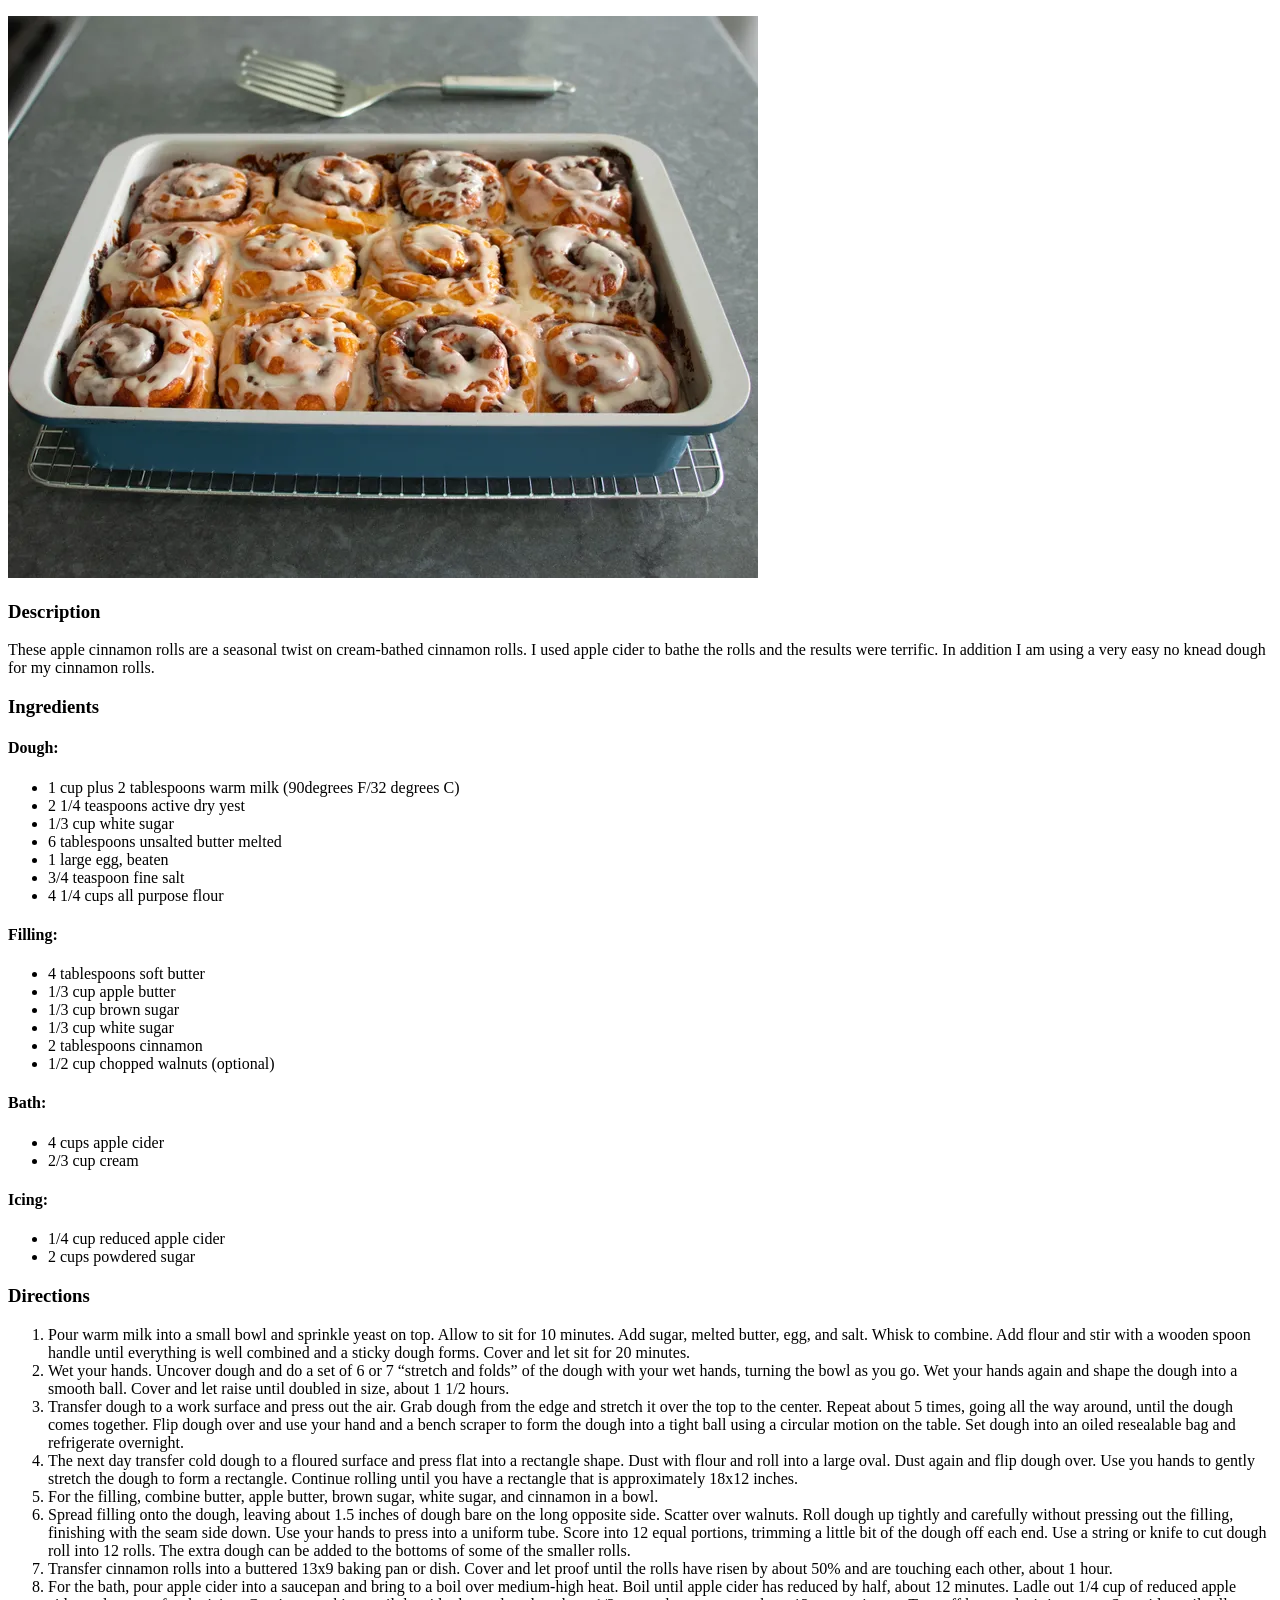
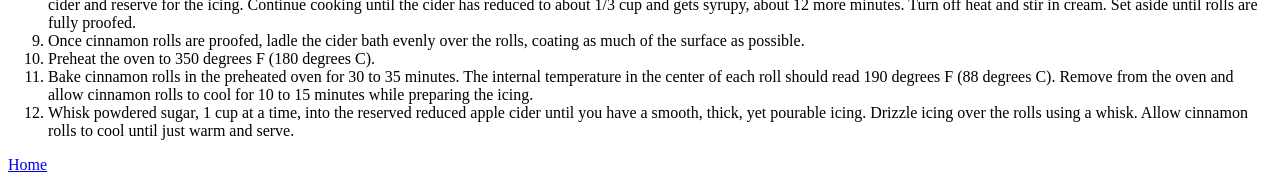
==== recipes/apple-cinnamon-rolls.html @ 3e997238 "Create Apple Cinnamon file and dowload pictures create apple-cinnamon-rolls.html and complete code d" ====
<!DOCTYPE html>
<html lang="en">
<head>
    <meta charset="UTF-8">
    <meta name="viewport" content="width=device-width, initial-scale=1.0">
    <title>Apple Cinnamon Rolls</title>
</head>
<body>
   <p><img src="images/apple-cinnamon-rolls.webp" alt="Apple Cinnamon Rolls"></p>

    <h3>Description</h3>
        <p>These apple cinnamon rolls are a seasonal twist on cream-bathed cinnamon rolls. I used apple cider to bathe the rolls and the results were terrific. In addition I am using a very easy no knead dough for my cinnamon rolls.</p>

    <h3>Ingredients</h3>
        <h4>Dough:</h4>
        <ul>
            <li>1 cup plus 2 tablespoons warm milk (90degrees F/32 degrees C)</li>
            <li>2 1/4 teaspoons active dry yest</li>
            <li>1/3 cup white sugar</li>
            <li>6 tablespoons unsalted butter melted</li>
            <li>1 large egg, beaten</li>
            <li>3/4 teaspoon fine salt</li>
            <li>4 1/4 cups all purpose flour</li>
        </ul>
        <h4>Filling:</h4>
        <ul>
            <li>4 tablespoons soft butter</li>
            <li>1/3 cup apple butter</li>
            <li>1/3 cup brown sugar</li>
            <li>1/3 cup white sugar</li>
            <li>2 tablespoons cinnamon</li>
            <li>1/2 cup chopped walnuts (optional)</li>
        </ul>
        <h4>Bath:</h4>
        <ul>
            <li>4 cups apple cider</li>
            <li>2/3 cup cream</li>
        </ul>
        <h4>Icing:</h4>
        <ul>
            <li>1/4 cup reduced apple cider</li>
            <li>2 cups powdered sugar</li>
        </ul>
    
    <h3>Directions</h3>
    <ol>
        <li>Pour warm milk into a small bowl and sprinkle yeast on top. Allow to sit for 10 minutes. Add sugar, melted butter, egg, and salt. Whisk to combine. Add flour and stir with a wooden spoon handle until everything is well combined and a sticky dough forms. Cover and let sit for 20 minutes.</li>
        <li>Wet your hands. Uncover dough and do a set of 6 or 7 “stretch and folds” of the dough with your wet hands, turning the bowl as you go. Wet your hands again and shape the dough into a smooth ball. Cover and let raise until doubled in size, about 1 1/2 hours.</li>
        <li>Transfer dough to a work surface and press out the air. Grab dough from the edge and stretch it over the top to the center. Repeat about 5 times, going all the way around, until the dough comes together. Flip dough over and use your hand and a bench scraper to form the dough into a tight ball using a circular motion on the table. Set dough into an oiled resealable bag and refrigerate overnight.</li>
        <li>The next day transfer cold dough to a floured surface and press flat into a rectangle shape. Dust with flour and roll into a large oval. Dust again and flip dough over. Use you hands to gently stretch the dough to form a rectangle. Continue rolling until you have a rectangle that is approximately 18x12 inches.</li>
        <li>For the filling, combine butter, apple butter, brown sugar, white sugar, and cinnamon in a bowl.</li>
        <li>Spread filling onto the dough, leaving about 1.5 inches of dough bare on the long opposite side. Scatter over walnuts. Roll dough up tightly and carefully without pressing out the filling, finishing with the seam side down. Use your hands to press into a uniform tube. Score into 12 equal portions, trimming a little bit of the dough off each end. Use a string or knife to cut dough roll into 12 rolls. The extra dough can be added to the bottoms of some of the smaller rolls.</li>
        <li>Transfer cinnamon rolls into a buttered 13x9 baking pan or dish. Cover and let proof until the rolls have risen by about 50% and are touching each other, about 1 hour.</li>
        <li>For the bath, pour apple cider into a saucepan and bring to a boil over medium-high heat. Boil until apple cider has reduced by half, about 12 minutes. Ladle out 1/4 cup of reduced apple cider and reserve for the icing. Continue cooking until the cider has reduced to about 1/3 cup and gets syrupy, about 12 more minutes. Turn off heat and stir in cream. Set aside until rolls are fully proofed.</li>
        <li>Once cinnamon rolls are proofed, ladle the cider bath evenly over the rolls, coating as much of the surface as possible.</li>
        <li>Preheat the oven to 350 degrees F (180 degrees C).</li>
        <li>Bake cinnamon rolls in the preheated oven for 30 to 35 minutes. The internal temperature in the center of each roll should read 190 degrees F (88 degrees C). Remove from the oven and allow cinnamon rolls to cool for 10 to 15 minutes while preparing the icing.</li>
        <li>Whisk powdered sugar, 1 cup at a time, into the reserved reduced apple cider until you have a smooth, thick, yet pourable icing.  Drizzle icing over the rolls using a whisk. Allow cinnamon rolls to cool until just warm and serve.</li>
    </ol>
    <a href="../index.html">Home</a> 
</body>
</html>
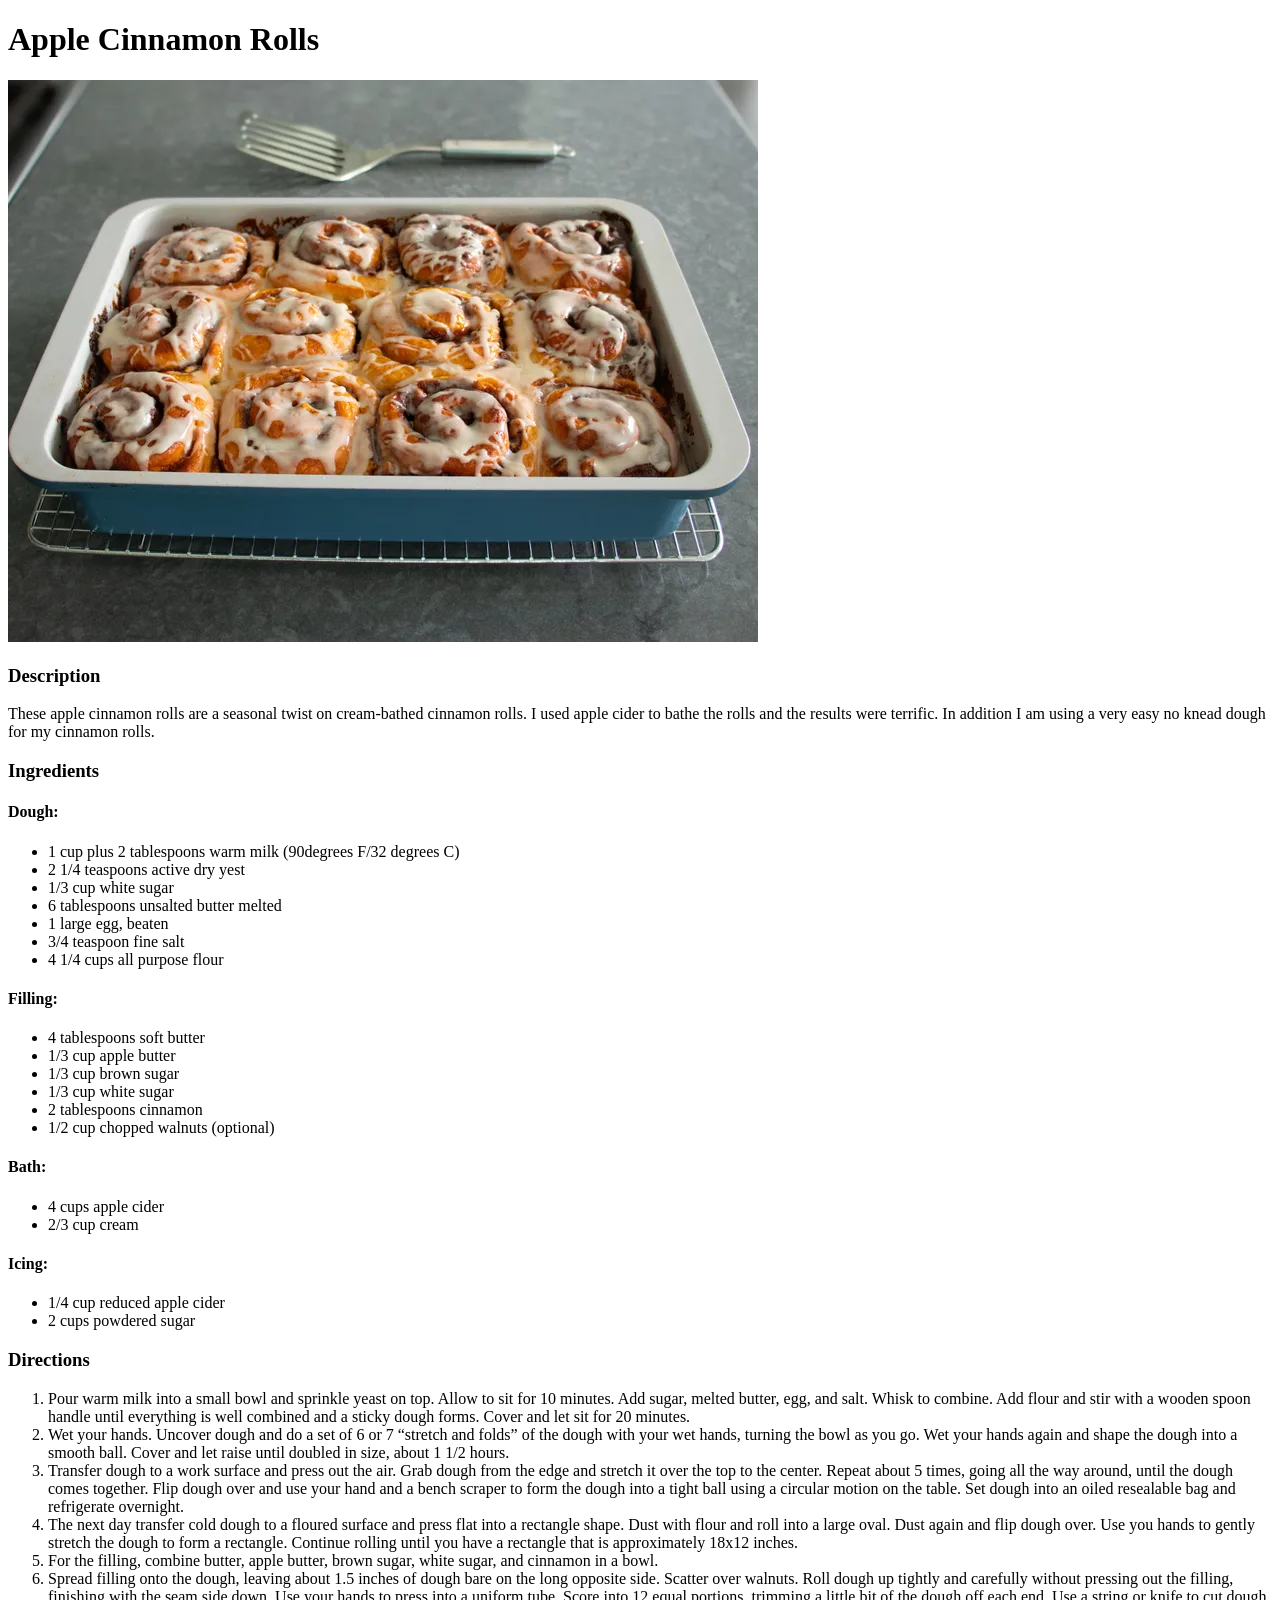
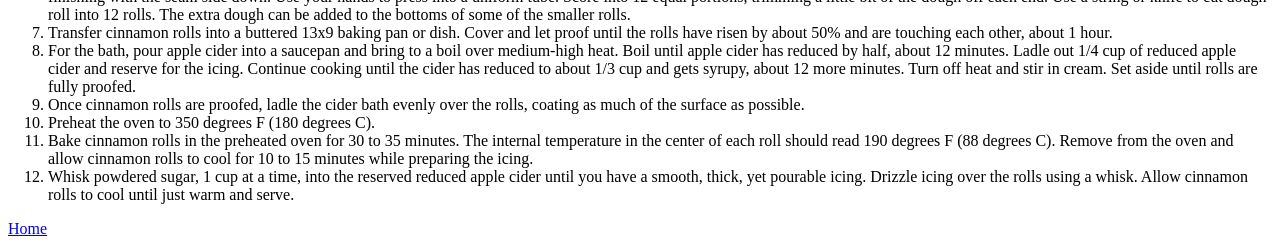
==== commit 7bbd2126: "Add h1 header" ====
--- a/recipes/apple-cinnamon-rolls.html
+++ b/recipes/apple-cinnamon-rolls.html
@@ -6,6 +6,9 @@
     <title>Apple Cinnamon Rolls</title>
 </head>
 <body>
+
+    <h1>Apple Cinnamon Rolls</h1>
+    
    <p><img src="images/apple-cinnamon-rolls.webp" alt="Apple Cinnamon Rolls"></p>
 
     <h3>Description</h3>
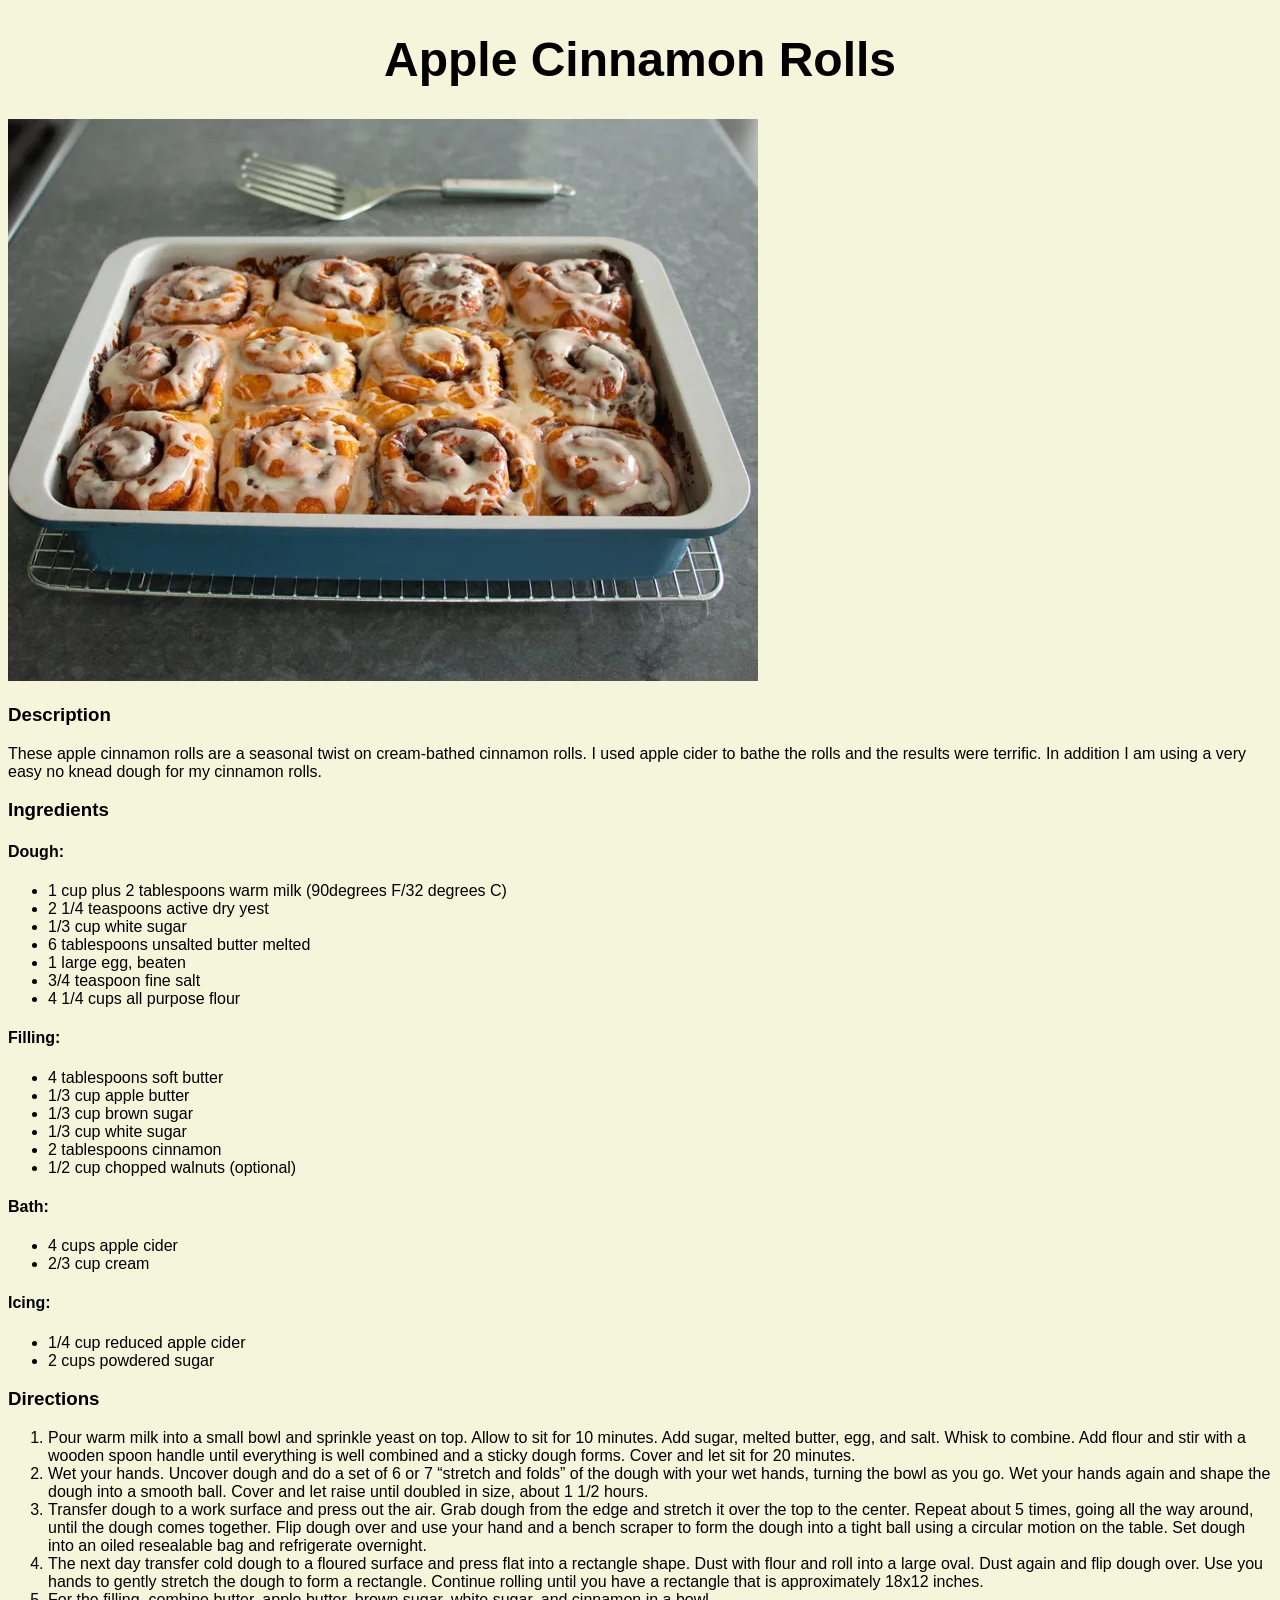
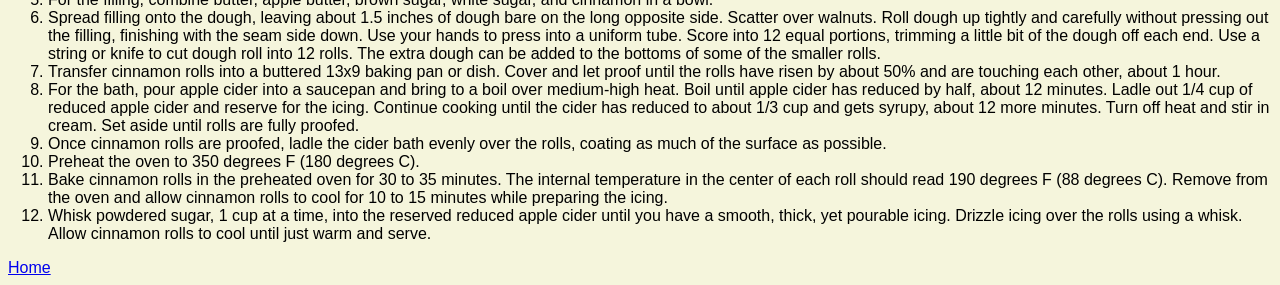
==== commit d49874b6: "Add css file for landing page & recipes add css files and link to existing html files use css files " ====
--- a/recipes/apple-cinnamon-rolls.html
+++ b/recipes/apple-cinnamon-rolls.html
@@ -4,10 +4,11 @@
     <meta charset="UTF-8">
     <meta name="viewport" content="width=device-width, initial-scale=1.0">
     <title>Apple Cinnamon Rolls</title>
+    <link rel="Stylesheet" href="rolls-style.css">
 </head>
 <body>
 
-    <h1>Apple Cinnamon Rolls</h1>
+   <div class="title"><h1>Apple Cinnamon Rolls</h1></div>
     
    <p><img src="images/apple-cinnamon-rolls.webp" alt="Apple Cinnamon Rolls"></p>
 
--- a/recipes/rolls-style.css
+++ b/recipes/rolls-style.css
@@ -0,0 +1,9 @@
+body {
+    background-color: beige;
+    font-family: 'Franklin Gothic Medium', 'Arial Narrow', Arial, sans-serif;
+}
+
+.title {
+    font-size: x-large;
+    text-align: center;
+}
